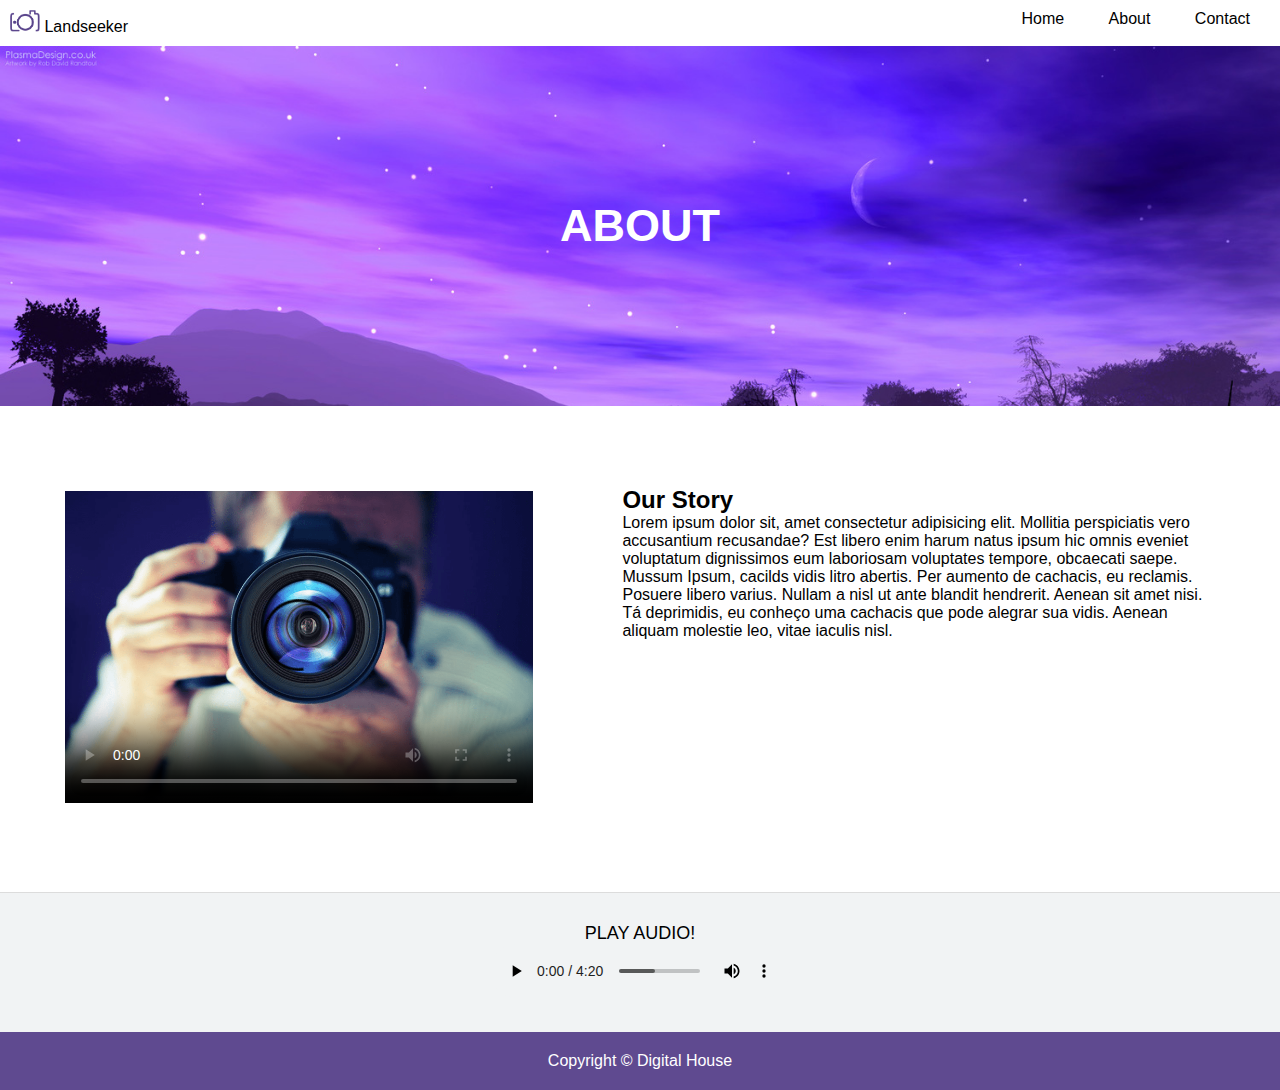
==== about.html @ b143f39d "Add files via upload" ====
<!DOCTYPE html>
<html>

<head>
    <meta http-equiv="Content-Type" content="text/html;charset=UTF-8">
    <title>Landseeker - About</title>
    <link rel="stylesheet" href="css/estilo.css">
</head>

<body>
    <header>
        <div>
            <img src="imagens/logo.png" title="Logo fotografia">
            <!--Aqui está fazendo a divisão-->
            <span>Landseeker</span>
        </div>
        <nav>
            <!--Aqui estou colocando um menu no meu código-->
            <ul>
                <li>
                    <a href="#">Home</a>
                </li>
                <!--Aqui estou usando # pois ainda não tenho o link da pagina-->
                <li>
                    <a href="#">About</a>
                </li>
                <li>
                    <a href="#">Contact</a>
                </li>
            </ul>
        </nav>
    </header>
    <div class="titulo-banner">
            
        <h1>About</h1>
    </div>

    <div class="conteudo-principal">
        <div class="video-about">
            <video controls poster="imagens/about-guy.png">
                <source src="video/video-about.mp4" type="video/mp4"/>
            </video>
        </div>
        <div class="texto">
            <h2>Our Story</h2>
            <p>Lorem ipsum dolor sit, amet consectetur adipisicing elit. Mollitia perspiciatis vero accusantium recusandae? Est libero enim harum natus ipsum hic omnis eveniet voluptatum dignissimos eum laboriosam voluptates tempore, obcaecati saepe. Mussum Ipsum, cacilds vidis litro abertis. Per aumento de cachacis, eu reclamis. Posuere libero varius. Nullam a nisl ut ante blandit hendrerit. Aenean sit amet nisi. Tá deprimidis, eu conheço uma cachacis que pode alegrar sua vidis. Aenean aliquam molestie leo, vitae iaculis nisl.</p>
        </div>
    </div>
    <div class="audio">
        <p>Play audio!</p>
        <audio controls>
        <source src="audio/music-background.mp3" type="audio/mp3"/>
    </audio>
    </div>
    <footer>
        <span>Copyright &copy; Digital House </span>
    </footer>

</body>

</html>
---- css/estilo.css ----
* {
    box-sizing: border-box; 
}
*:not(h1) {  /* o * configura a pagina como um todo */
    margin: 0; /* aqui estou usando o margin e o padding para remover o espeçamento que os navegadores deixa na página, é uma boa pratica fazer isso */
    padding: 0;
}
body{
    font-family:'Arial',sans-serif; /*aqui estou definindo a fonte da minha pagina como um todo */
}
header {
    box-shadow: 0 5px 8px #00000014;
    padding: 10px;
}

header div{
    display:inline-block;
}

header div img {
    width: 30px;
}

header nav {
    display:inline-block;
    float: right; /* aqui estou movendo meus links à direita */
}
nav ul {
    list-style: none; /* aqui estou tirando o estilo da lista */
    margin: 0;
}
nav ul li {
    display:inline-block;  /*aqui estou pegando minha lista dentro de ul e colocando em blocos e colocando do lado da outra*/
    padding: 0 20px;   /* aqui estou definindo a distancia entre os links da página */
   /*padding: 0 10px 15px 20px; primeiro campo move para o top, segundo direita, terceiro baixo, querto esquerda */
}

nav ul li a {
    color: black;
    text-decoration: none; /*aqui estou tirando o sublinhado dos meus links */ 
}

section {
    text-align: center;
}
section button {
    background-color: #5f4a90;
    border: 1px solid #5f4a90;
    color: #fff;
    padding: 15px 35px;
    border-radius: 50px;
    font-size: 17px;
    font-weight: bold;
}

.maiusculo{
    text-transform: uppercase;
}
.banner {
    background-image: url("../imagens/banner.jpg");
    background-repeat: no-repeat;
    background-size: cover;
    background-position: left top;
    background-attachment: fixed;
    height: 100vh; /* uSANDO O VH NO FINAL DO TAMANHO DA ALTURA FAZER SEMPRE A IMAGEM SE AJUSTA AO TAMANHO DA SEÇÃO DO NAVEGADOR */
}
.banner h1 {
    margin-top:0;
}
/*About*/

div.titulo-banner{
    background-image: url(../imagens/about-banner.jpg);
    background-size:cover;
    color:#fff;
    text-align: center;
    text-transform: uppercase;
    height: 40vh;
    line-height: 40vh;
}
.titulo-banner h1{
    font-size:45px;
    margin: 0;
   
}

.conteudo-principal{
    padding: 40px 20px;
}

div.conteudo-principal .video-about{
    width: 45%;
    display: inline-block;
    padding: 45px;
}

.conteudo-principal .video-about video {
    width: 100%;
}

.conteudo-principal .texto{
    width: 54%;
    display: inline-block;
    vertical-align: top;
    padding: 40px;
}
.audio{
    background-color: #f1f3f4;
    border-top: #dcdcdc solid 1px;
    text-align: center;
    padding: 30px;
}

.audio p{
    text-transform: uppercase;
    font-size: 18px;
    
}
footer{
    background-color: #5f4a90;
    color:#fff;
    text-align: center;
    font-size: 16;
    padding: 20px;
}
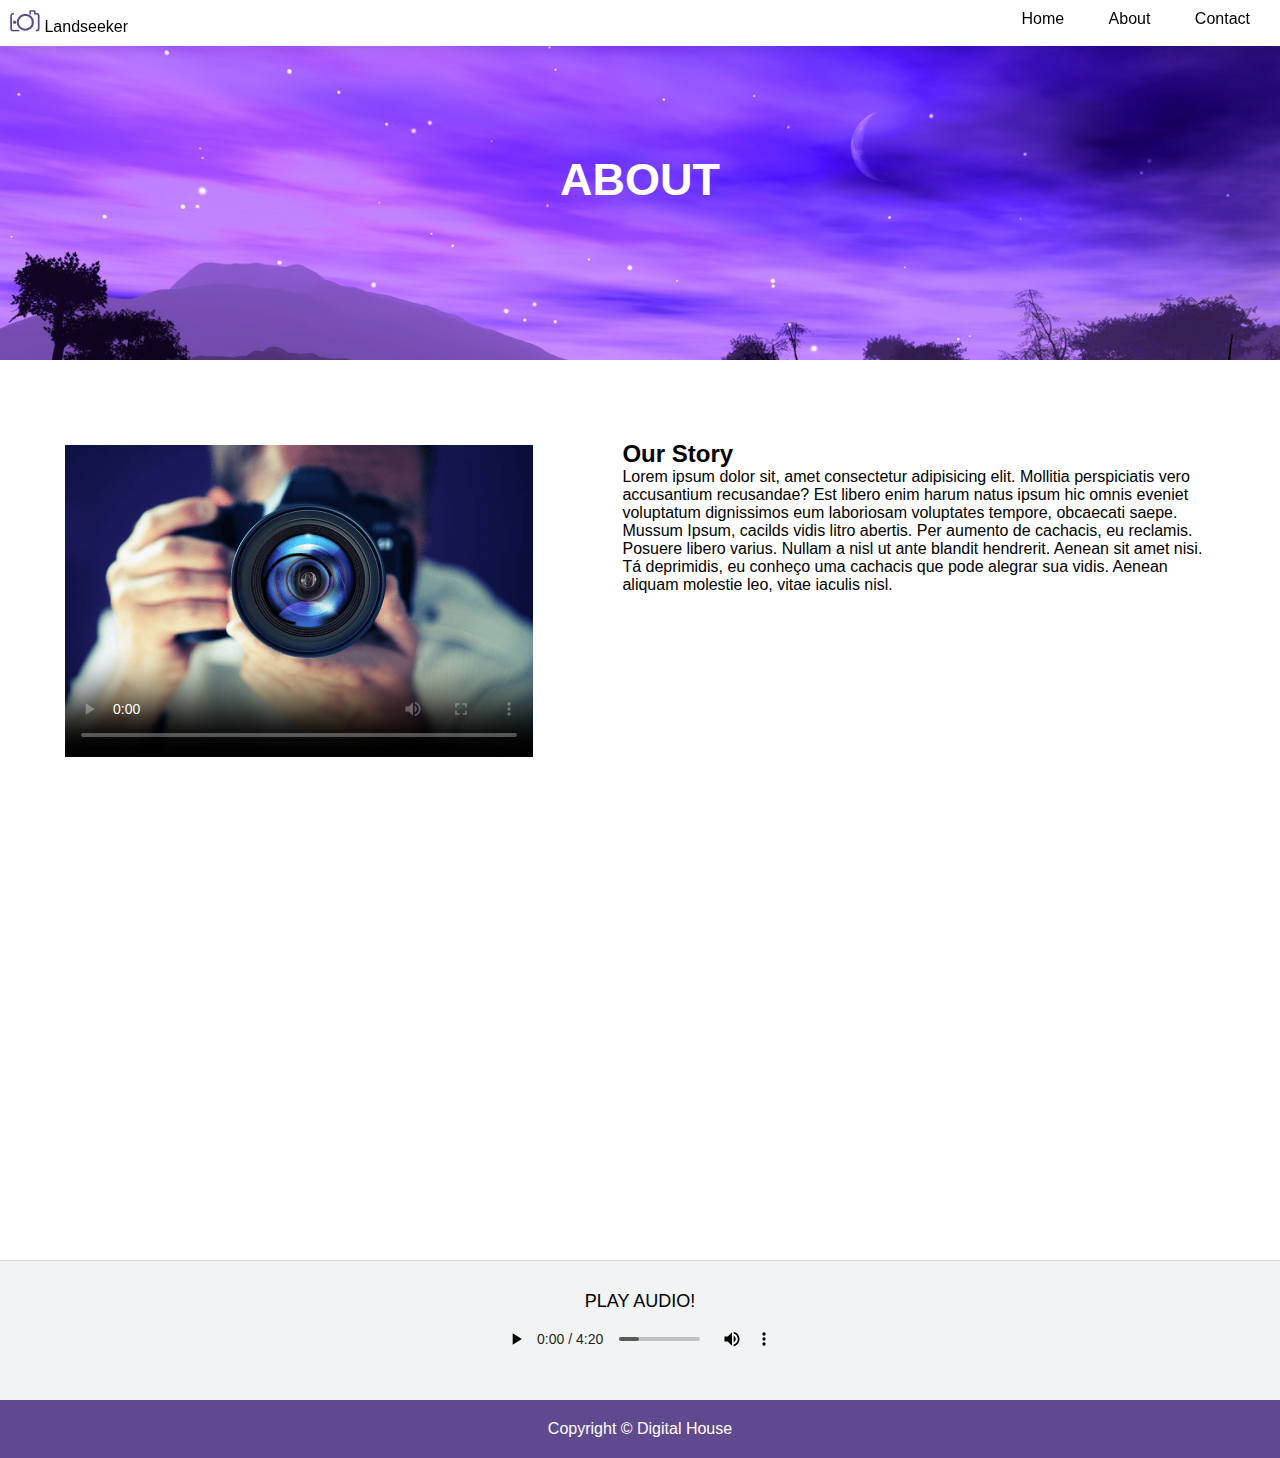
==== commit b4b6c22d: "Responsivo" ====
--- a/about.html
+++ b/about.html
@@ -5,6 +5,7 @@
     <meta http-equiv="Content-Type" content="text/html;charset=UTF-8">
     <title>Landseeker - About</title>
     <link rel="stylesheet" href="css/estilo.css">
+    <meta name="viewport" content="width=device-width, initial-scale=1.0">
 </head>
 
 <body>
@@ -30,12 +31,12 @@
             </ul>
         </nav>
     </header>
-    <div class="titulo-banner">
+    <section class="titulo-banner"/>
             
         <h1>About</h1>
-    </div>
+   </section>
 
-    <div class="conteudo-principal">
+    <main class="conteudo-principal">
         <div class="video-about">
             <video controls poster="imagens/about-guy.png">
                 <source src="video/video-about.mp4" type="video/mp4"/>
@@ -45,13 +46,13 @@
             <h2>Our Story</h2>
             <p>Lorem ipsum dolor sit, amet consectetur adipisicing elit. Mollitia perspiciatis vero accusantium recusandae? Est libero enim harum natus ipsum hic omnis eveniet voluptatum dignissimos eum laboriosam voluptates tempore, obcaecati saepe. Mussum Ipsum, cacilds vidis litro abertis. Per aumento de cachacis, eu reclamis. Posuere libero varius. Nullam a nisl ut ante blandit hendrerit. Aenean sit amet nisi. Tá deprimidis, eu conheço uma cachacis que pode alegrar sua vidis. Aenean aliquam molestie leo, vitae iaculis nisl.</p>
         </div>
-    </div>
-    <div class="audio">
+    </main>
+    <section class="audio">
         <p>Play audio!</p>
         <audio controls>
         <source src="audio/music-background.mp3" type="audio/mp3"/>
     </audio>
-    </div>
+</section>
     <footer>
         <span>Copyright &copy; Digital House </span>
     </footer>
--- a/css/estilo.css
+++ b/css/estilo.css
@@ -7,10 +7,15 @@
 }
 body{
     font-family:'Arial',sans-serif; /*aqui estou definindo a fonte da minha pagina como um todo */
+    overflow-x: hidden;
 }
 header {
     box-shadow: 0 5px 8px #00000014;
     padding: 10px;
+    background-color: #fff;
+    position: fixed;
+    width: 100%;
+    z-index: 2;
 }
 
 header div{
@@ -40,36 +45,61 @@
     text-decoration: none; /*aqui estou tirando o sublinhado dos meus links */ 
 }
 
-section {
-    text-align: center;
-}
-section button {
-    background-color: #5f4a90;
-    border: 1px solid #5f4a90;
+section.banner {
+    text-align: center;
+    display: flex;
+    justify-content: center;
+    align-items: flex-end;
     color: #fff;
+    background-image: url("../imagens/banner.jpg");
+    background-repeat: no-repeat;
+    background-size: cover;
+    background-position: center top;
+    background-attachment: fixed;
+    height: 100vh; /* uSANDO O VH NO FINAL DO TAMANHO DA ALTURA FAZER SEMPRE A IMAGEM SE AJUSTA AO TAMANHO DA SEÇÃO DO NAVEGADOR */
+}
+
+section.banner .conteudo{
+    margin-bottom: 90px;
+}
+
+section.banner h1{
+    font-size: 18px;
+    font-weight: normal;
+    margin-top:0;
+}
+
+section.banner p{
+    text-transform: uppercase;
+    font-size: 36px;
+    font-weight: bold;
+    margin-bottom: 30px;
+}
+
+section.banner button {
+    background-color: #fff;
+    border: 1px solid #fff;
+    color: #000;
     padding: 15px 35px;
     border-radius: 50px;
     font-size: 17px;
-    font-weight: bold;
+    font-weight: normal;
+}
+
+section.banner button:hover{
+    background-color: #5f4a90;
+    border: 1px solid #5f4a90;
+    color: #fff;
+
 }
 
 .maiusculo{
     text-transform: uppercase;
 }
-.banner {
-    background-image: url("../imagens/banner.jpg");
-    background-repeat: no-repeat;
-    background-size: cover;
-    background-position: left top;
-    background-attachment: fixed;
-    height: 100vh; /* uSANDO O VH NO FINAL DO TAMANHO DA ALTURA FAZER SEMPRE A IMAGEM SE AJUSTA AO TAMANHO DA SEÇÃO DO NAVEGADOR */
-}
-.banner h1 {
-    margin-top:0;
-}
+ 
 /*About*/
 
-div.titulo-banner{
+.titulo-banner{
     background-image: url(../imagens/about-banner.jpg);
     background-size:cover;
     color:#fff;
@@ -86,9 +116,10 @@
 
 .conteudo-principal{
     padding: 40px 20px;
-}
-
-div.conteudo-principal .video-about{
+    min-height: 100vh;
+}
+
+.conteudo-principal .video-about{
     width: 45%;
     display: inline-block;
     padding: 45px;
@@ -96,6 +127,7 @@
 
 .conteudo-principal .video-about video {
     width: 100%;
+    object-fit: cover;
 }
 
 .conteudo-principal .texto{
@@ -122,4 +154,127 @@
     text-align: center;
     font-size: 16;
     padding: 20px;
-}+    
+}
+/* contact */
+
+#contact input:not([type="checkbox"]),
+#contact textarea{
+    width: 100%;
+    border: 1px solid #5f4a90;
+    border-radius: 10px;
+    padding: 5px;
+    margin-bottom: 10px;
+    background-color:transparent;
+    text-align: center;
+    outline: none;
+}
+#contact textarea{
+    height: 100px;
+    resize: none;
+}
+
+#contact button{
+    background-color: #5f4a90;
+    border: 1px solid #5f4a90;
+    color: #fff;
+    border-radius: 30px;
+    padding: 10px 30px;
+    font-size: 18px;
+    float: right;
+}
+
+#contact button:hover{
+    background-color: #fff;
+    color: #000;
+    border-color:#fff;
+}
+.pagina-contato{
+    background-image: url("../imagens/bg.jpg");
+    background-size: cover;
+    background-position: center;
+    background-repeat: no-repeat;
+    min-height: 100vh;
+}
+form#contact{
+    border: 1px solid #5f4a90;
+    padding: 40px;
+    width: 550px;
+    max-width: 100%;
+    border-radius: 10px;
+    margin: 50px auto;
+    background-color: rgba(255, 255, 255, 0.7);
+    }
+    #contact h1{
+        text-align: center;
+        margin-top: 0;
+    }
+
+
+    /* galeria index */
+
+    .galeria{
+        padding: 40px;
+        display: flex;
+        justify-content: space-around;
+        flex-wrap: wrap;
+    }
+    .galeria-item{
+        width: 350px;
+        position: relative;
+        display: inline-block;
+        margin: 15px 0;
+    }
+    .galeria-item img{
+        width: 100%
+    }
+    .galeria-item .caixa-botao{
+        position: absolute;
+        bottom: 30px;
+        left: 0;
+        width: 100%; 
+        text-align: center;       
+    }
+
+    .galeria-item .caixa-botao button{
+        background: white;
+        text-transform: uppercase;
+        padding: 10px 30px;
+        border: none;
+    }
+    .galeria-item .caixa-botao button:hover{
+        background-color: #5f4a90;
+        color: #fff;
+        cursor: pointer;
+    }
+
+    /* media query*/
+
+    @media (min-width:540px) and (max-width: 960px) {
+        /* body {
+            background-color: purple;
+        } */
+
+        .conteudo-principal .video-about {
+            width: 100%;
+        }
+
+        
+    .conteudo-principal .texto {
+        width: 100%;
+
+        }
+    }
+
+    @media (max-width: 540px) {
+        .conteudo-principal .video-about {
+            width: 100%;
+            padding: 20px;
+        }
+
+        
+    .conteudo-principal .texto {
+        width: 100%;
+        padding: 20px;
+        }
+    }
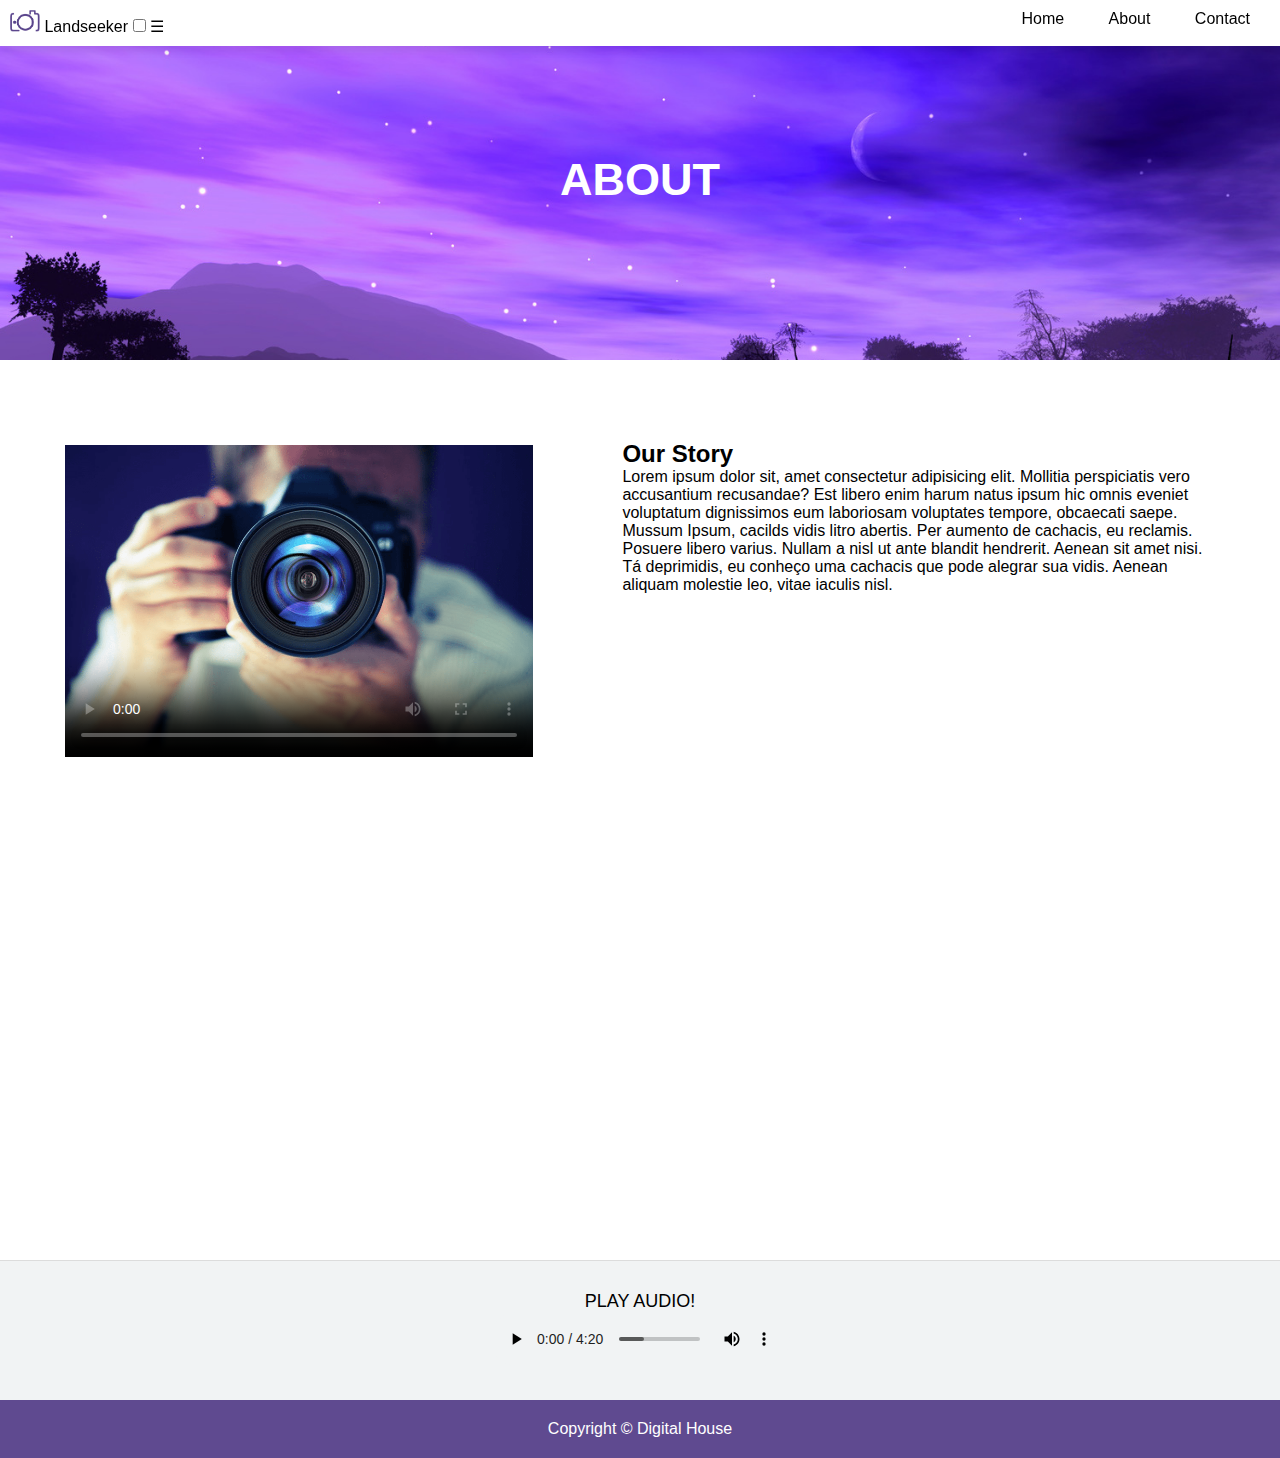
==== commit 21b4e160: "Add files via upload" ====
--- a/about.html
+++ b/about.html
@@ -15,7 +15,9 @@
             <!--Aqui está fazendo a divisão-->
             <span>Landseeker</span>
         </div>
-        <nav>
+        <input type="checkbox" id="bt_menu">
+        <label for="bt_menu">&#9776</label>
+        <nav class="menu">   
             <!--Aqui estou colocando um menu no meu código-->
             <ul>
                 <li>
